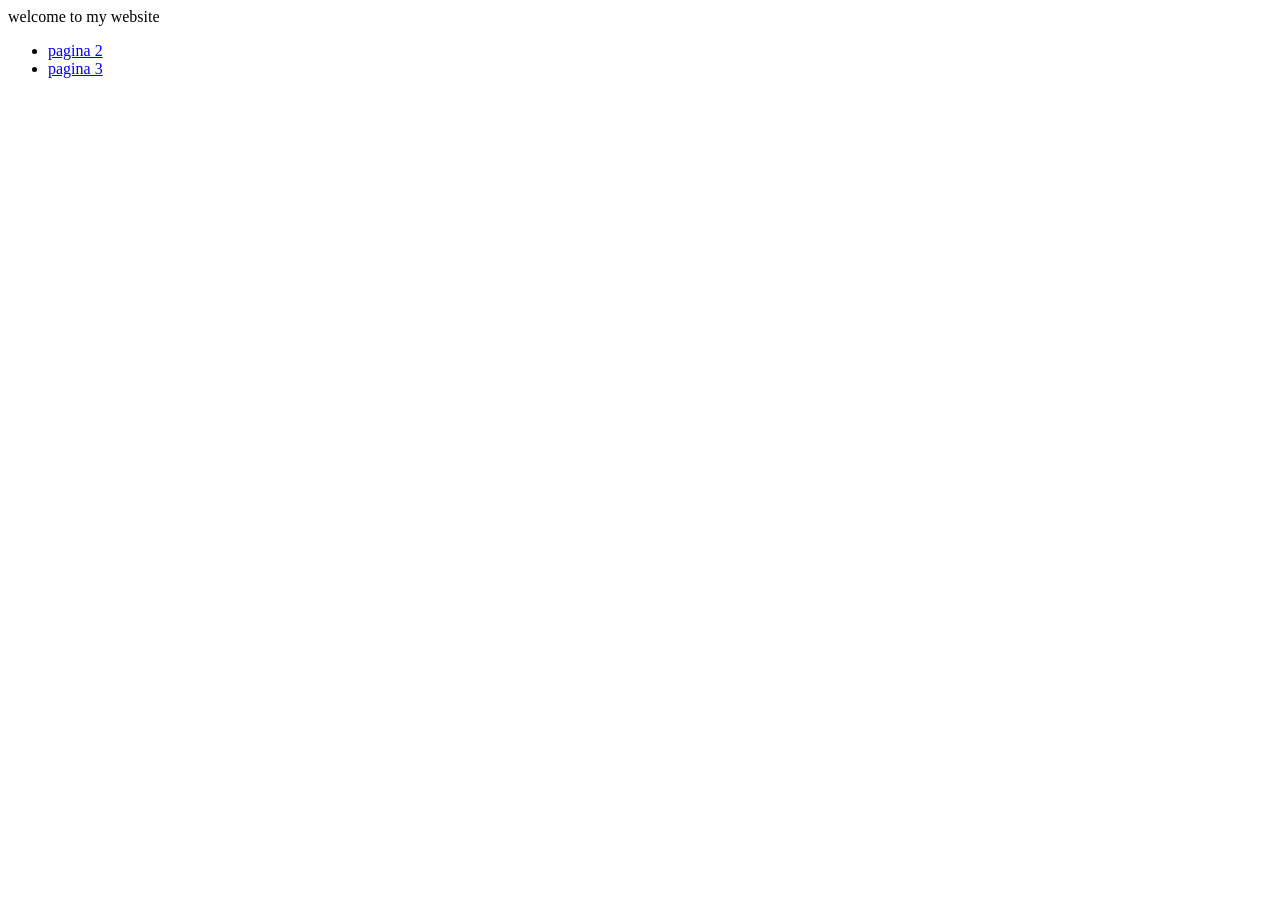
==== index.html @ d645c3d9 "commit changes" ====
<!DOCTYPE html> <!--homepage-->
<html> <!--html element-->
    <head>
    <title>website livm</title>
    <meta charset="utf-8"
    </head>
    <body>
        welcome to my website

        <ul>
            <li><a href="pagina2.html"> pagina 2</a></li>
            <li><a href="pagina3.html"> pagina 3</a></li>

        </ul>
    </body>
</html>
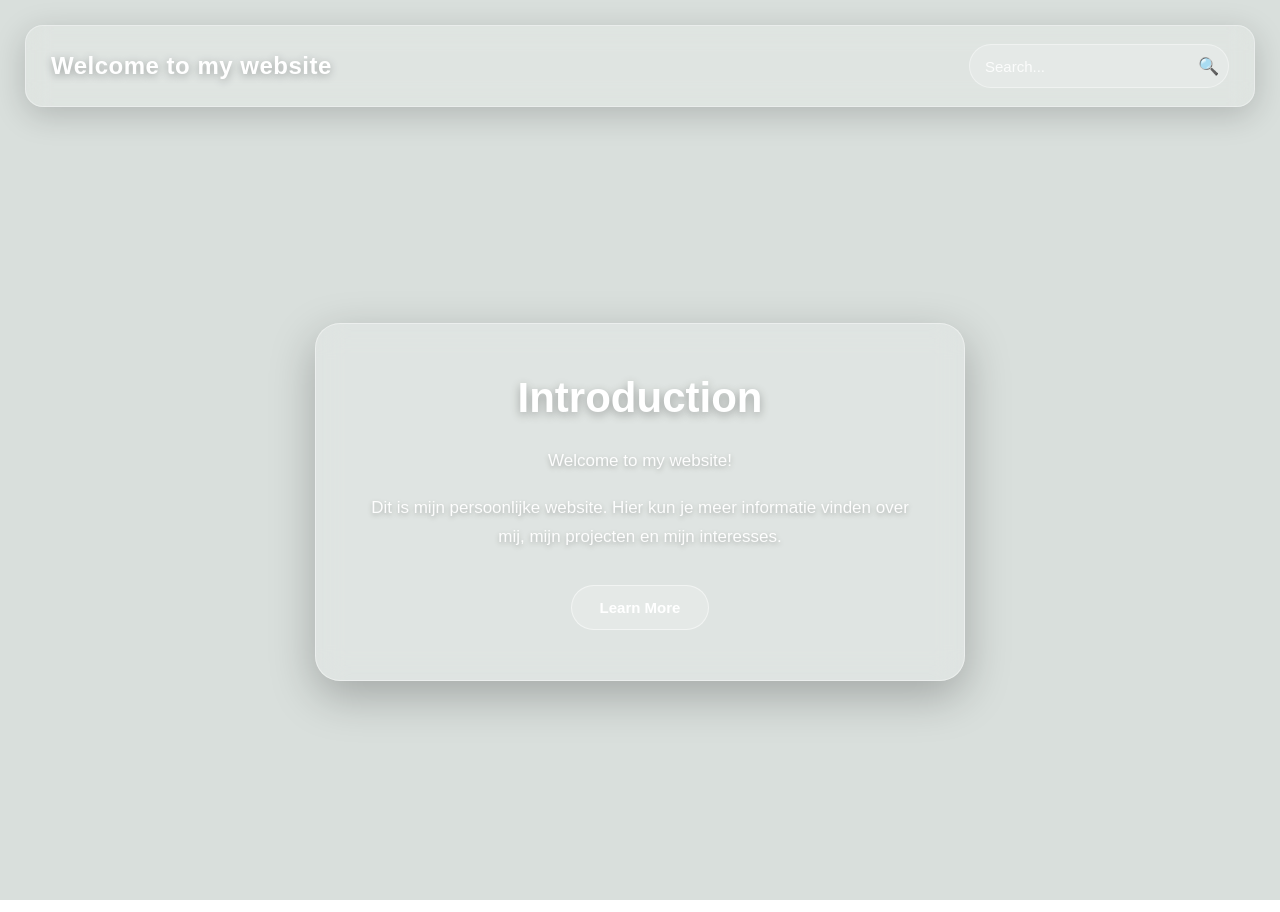
==== commit 55d8d0ed: "commit changes" ====
--- a/index.html
+++ b/index.html
@@ -1,17 +1,84 @@
+<!DOCTYPE html>
+<html lang="nl">
+<head>
+   <meta charset="UTF-8">
+   <meta name="viewport" content="width=device-width, initial-scale=1.0">
 
-<!DOCTYPE html> <!--homepage-->
-<html> <!--html element-->
-    <head>
-    <title>website livm</title>
-    <meta charset="utf-8"
-    </head>
-    <body>
-        welcome to my website
 
-        <ul>
-            <li><a href="pagina2.html"> pagina 2</a></li>
-            <li><a href="pagina3.html"> pagina 3</a></li>
+   <title>My Website</title>
 
-        </ul>
-    </body>
-</html>+
+   <link rel="stylesheet" href="style.css">
+</head>
+
+
+<body>
+
+
+   <!-- Achtergrond -->
+   <div class="background"></div>
+
+
+   <!-- Navigatiebalk -->
+   <header class="navbar">
+
+
+       <div class="logo">
+           Welcome to my website
+       </div>
+
+
+       <div class="search-container">
+           <input
+               type="search"
+               placeholder="Search..."
+               aria-label="Search"
+           >
+
+
+           <button type="button" aria-label="Search">
+               🔍
+           </button>
+       </div>
+
+
+   </header>
+
+
+
+
+   <!-- Hoofdcontent -->
+   <main>
+
+
+       <section class="intro-card">
+
+
+           <h1>Introduction</h1>
+
+
+           <p>
+               Welcome to my website!
+           </p>
+
+
+           <p>
+               Dit is mijn persoonlijke website. Hier kun je meer
+               informatie vinden over mij, mijn projecten en mijn
+               interesses.
+           </p>
+
+
+           <button class="learn-more">
+               Learn More
+           </button>
+
+
+       </section>
+
+
+   </main>
+
+
+</body>
+</html>
--- a/style.css
+++ b/style.css
@@ -0,0 +1,442 @@
+/* ================================
+  Algemene instellingen
+================================ */
+
+
+* {
+   margin: 0;
+   padding: 0;
+   box-sizing: border-box;
+}
+
+
+html,
+body {
+   width: 100%;
+   min-height: 100%;
+}
+
+
+body {
+   font-family: Arial, Helvetica, sans-serif;
+   color: white;
+   overflow-x: hidden;
+}
+
+
+
+
+/* ================================
+  Achtergrond
+================================ */
+
+
+.background {
+   position: fixed;
+   inset: 0;
+
+
+   background-image: url("background.jpeg");
+   background-size: cover;
+   background-position: center;
+   background-repeat: no-repeat;
+
+
+   z-index: -2;
+}
+
+
+/* Donkere transparante laag voor betere leesbaarheid */
+.background::after {
+   content: "";
+   position: absolute;
+   inset: 0;
+
+
+   background: rgba(0, 40, 20, 0.15);
+
+
+   z-index: -1;
+}
+
+
+
+
+/* ================================
+  Navigatiebalk
+================================ */
+
+
+.navbar {
+   position: relative;
+
+
+   width: calc(100% - 50px);
+   margin: 25px auto;
+
+
+   padding: 18px 25px;
+
+
+   display: flex;
+   align-items: center;
+   justify-content: space-between;
+
+
+   border: 1px solid rgba(255, 255, 255, 0.35);
+   border-radius: 18px;
+
+
+   background: rgba(255, 255, 255, 0.16);
+
+
+   backdrop-filter: blur(12px);
+   -webkit-backdrop-filter: blur(12px);
+
+
+   box-shadow:
+       0 8px 32px rgba(0, 0, 0, 0.18);
+
+
+   z-index: 10;
+}
+
+
+
+
+/* ================================
+  Logo / titel
+================================ */
+
+
+.logo {
+   font-size: 24px;
+   font-weight: 600;
+
+
+   letter-spacing: 0.5px;
+
+
+   text-shadow:
+       0 2px 8px rgba(0, 0, 0, 0.3);
+}
+
+
+
+
+/* ================================
+  Zoekbalk
+================================ */
+
+
+.search-container {
+   display: flex;
+   align-items: center;
+
+
+   width: 260px;
+
+
+   border: 1px solid rgba(255, 255, 255, 0.4);
+   border-radius: 50px;
+
+
+   background: rgba(255, 255, 255, 0.18);
+
+
+   overflow: hidden;
+
+
+   transition: 0.3s ease;
+}
+
+
+.search-container:focus-within {
+   background: rgba(255, 255, 255, 0.28);
+
+
+   box-shadow:
+       0 0 0 3px rgba(255, 255, 255, 0.15);
+}
+
+
+.search-container input {
+   width: 100%;
+
+
+   padding: 12px 15px;
+
+
+   border: none;
+   outline: none;
+
+
+   background: transparent;
+
+
+   color: white;
+
+
+   font-size: 15px;
+}
+
+
+.search-container input::placeholder {
+   color: rgba(255, 255, 255, 0.85);
+}
+
+
+.search-container button {
+   width: 48px;
+   height: 42px;
+
+
+   border: none;
+
+
+   background: transparent;
+
+
+   color: white;
+
+
+   font-size: 17px;
+
+
+   cursor: pointer;
+
+
+   transition: 0.2s ease;
+}
+
+
+.search-container button:hover {
+   transform: scale(1.1);
+}
+
+
+
+
+/* ================================
+  Hoofdcontent
+================================ */
+
+
+main {
+   min-height: calc(100vh - 120px);
+
+
+   display: flex;
+   align-items: center;
+   justify-content: center;
+
+
+   padding: 40px 20px 80px;
+}
+
+
+
+
+/* ================================
+  Introductie kaart
+================================ */
+
+
+.intro-card {
+   width: min(650px, 90%);
+
+
+   padding: 50px;
+
+
+   text-align: center;
+
+
+   border: 1px solid rgba(255, 255, 255, 0.4);
+   border-radius: 25px;
+
+
+   background: rgba(255, 255, 255, 0.17);
+
+
+   backdrop-filter: blur(15px);
+   -webkit-backdrop-filter: blur(15px);
+
+
+   box-shadow:
+       0 15px 45px rgba(0, 0, 0, 0.25);
+
+
+   animation: fadeIn 1s ease;
+}
+
+
+
+
+/* Titel */
+
+
+.intro-card h1 {
+   margin-bottom: 25px;
+
+
+   font-size: 42px;
+   font-weight: 600;
+
+
+   text-shadow:
+       0 3px 10px rgba(0, 0, 0, 0.3);
+}
+
+
+
+
+/* Tekst */
+
+
+.intro-card p {
+   margin-bottom: 18px;
+
+
+   font-size: 17px;
+   line-height: 1.7;
+
+
+   color: rgba(255, 255, 255, 0.95);
+
+
+   text-shadow:
+       0 2px 5px rgba(0, 0, 0, 0.25);
+}
+
+
+
+
+/* ================================
+  Learn More knop
+================================ */
+
+
+.learn-more {
+   margin-top: 15px;
+
+
+   padding: 13px 28px;
+
+
+   border: 1px solid rgba(255, 255, 255, 0.5);
+   border-radius: 50px;
+
+
+   background: rgba(255, 255, 255, 0.2);
+
+
+   color: white;
+
+
+   font-size: 15px;
+   font-weight: 600;
+
+
+   cursor: pointer;
+
+
+   transition:
+       background 0.3s ease,
+       transform 0.3s ease,
+       box-shadow 0.3s ease;
+}
+
+
+.learn-more:hover {
+   background: rgba(255, 255, 255, 0.35);
+
+
+   transform: translateY(-3px);
+
+
+   box-shadow:
+       0 8px 20px rgba(0, 0, 0, 0.2);
+}
+
+
+
+
+/* ================================
+  Animatie
+================================ */
+
+
+@keyframes fadeIn {
+   from {
+       opacity: 0;
+       transform: translateY(25px);
+   }
+
+
+   to {
+       opacity: 1;
+       transform: translateY(0);
+   }
+}
+
+
+
+
+/* ================================
+  Mobiele apparaten
+================================ */
+
+
+@media (max-width: 700px) {
+
+
+   .navbar {
+       width: calc(100% - 25px);
+
+
+       margin: 12px auto;
+
+
+       padding: 15px;
+
+
+       flex-direction: column;
+
+
+       gap: 15px;
+   }
+
+
+   .logo {
+       font-size: 20px;
+
+
+       text-align: center;
+   }
+
+
+   .search-container {
+       width: 100%;
+   }
+
+
+   main {
+       padding-top: 30px;
+   }
+
+
+   .intro-card {
+       padding: 35px 25px;
+   }
+
+
+   .intro-card h1 {
+       font-size: 32px;
+   }
+
+
+   .intro-card p {
+       font-size: 15px;
+   }
+}
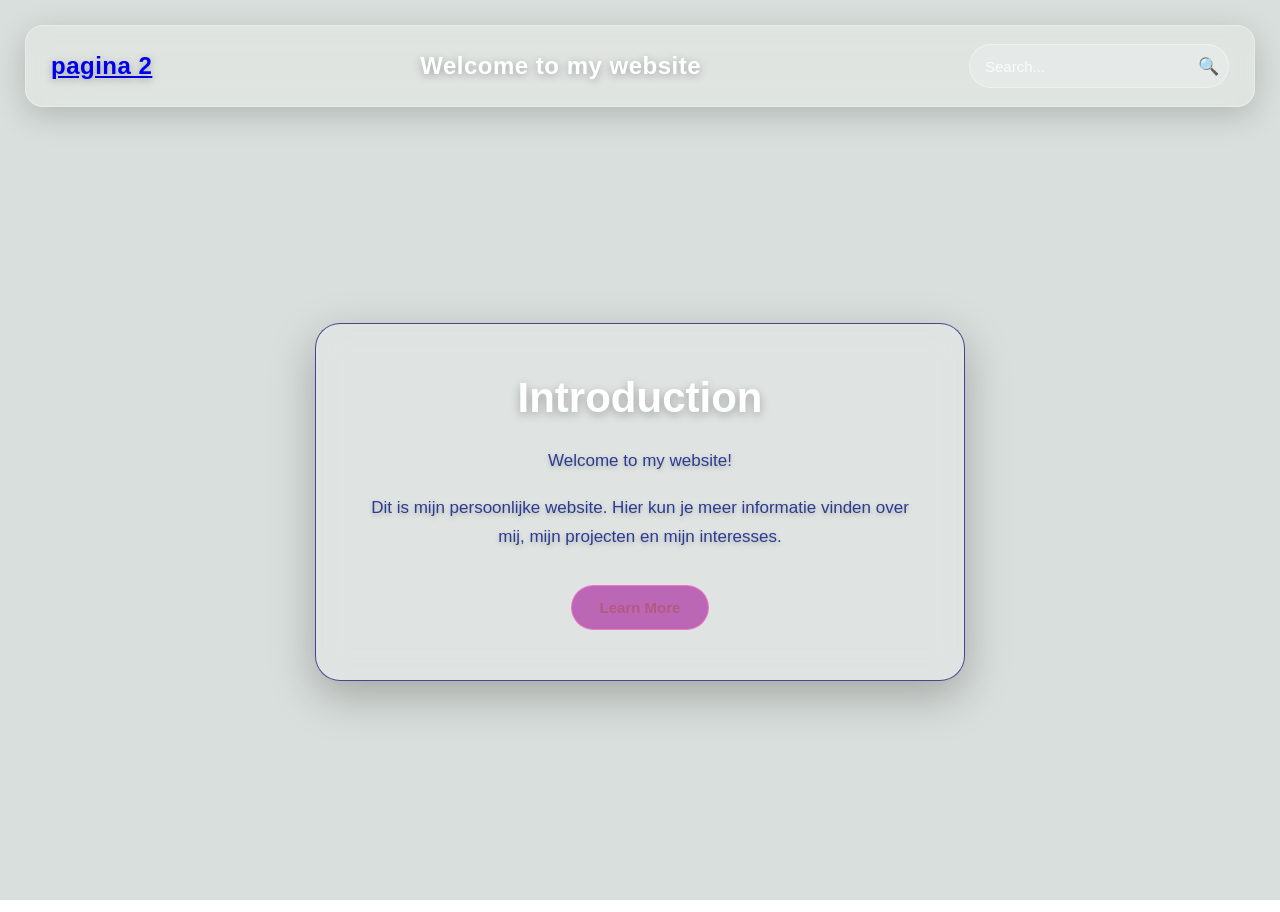
==== commit 19c6cfd1: "commit changes" ====
--- a/index.html
+++ b/index.html
@@ -21,6 +21,9 @@
 
    <!-- Navigatiebalk -->
    <header class="navbar">
+      <a href="pagina2.html" class="logo">
+        pagina 2
+      </a>
 
 
        <div class="logo">
--- a/style.css
+++ b/style.css
@@ -152,7 +152,7 @@
 
 
 .search-container:focus-within {
-   background: rgba(255, 255, 255, 0.28);
+   background: rgba(45, 12, 98, 0.861);
 
 
    box-shadow:
@@ -252,7 +252,7 @@
    text-align: center;
 
 
-   border: 1px solid rgba(255, 255, 255, 0.4);
+   border: 1px solid rgba(47, 33, 127, 0.826);
    border-radius: 25px;
 
 
@@ -302,7 +302,7 @@
    line-height: 1.7;
 
 
-   color: rgba(255, 255, 255, 0.95);
+   color: rgba(35, 49, 143, 0.95);
 
 
    text-shadow:
@@ -324,14 +324,14 @@
    padding: 13px 28px;
 
 
-   border: 1px solid rgba(255, 255, 255, 0.5);
+   border: 1px solid rgba(237, 122, 202, 0.895);
    border-radius: 50px;
 
 
-   background: rgba(255, 255, 255, 0.2);
-
-
-   color: white;
+   background: rgba(184, 85, 176, 0.878);
+
+
+   color: rgb(178, 90, 128);
 
 
    font-size: 15px;
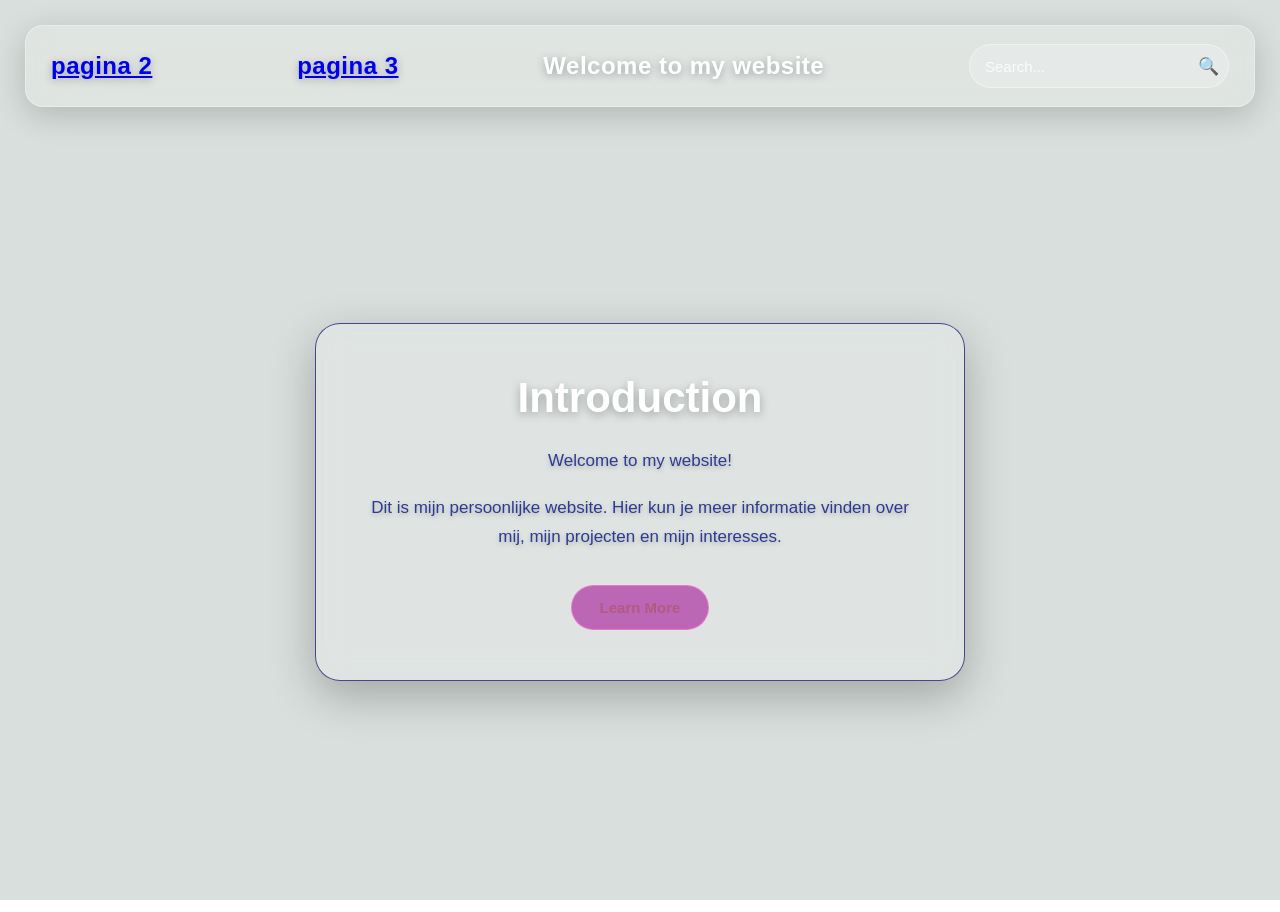
==== commit 4412d89d: "commit changes" ====
--- a/index.html
+++ b/index.html
@@ -24,6 +24,9 @@
       <a href="pagina2.html" class="logo">
         pagina 2
       </a>
+     <a href="pagina3.html" class="logo">
+        pagina 3
+     </a>
 
 
        <div class="logo">
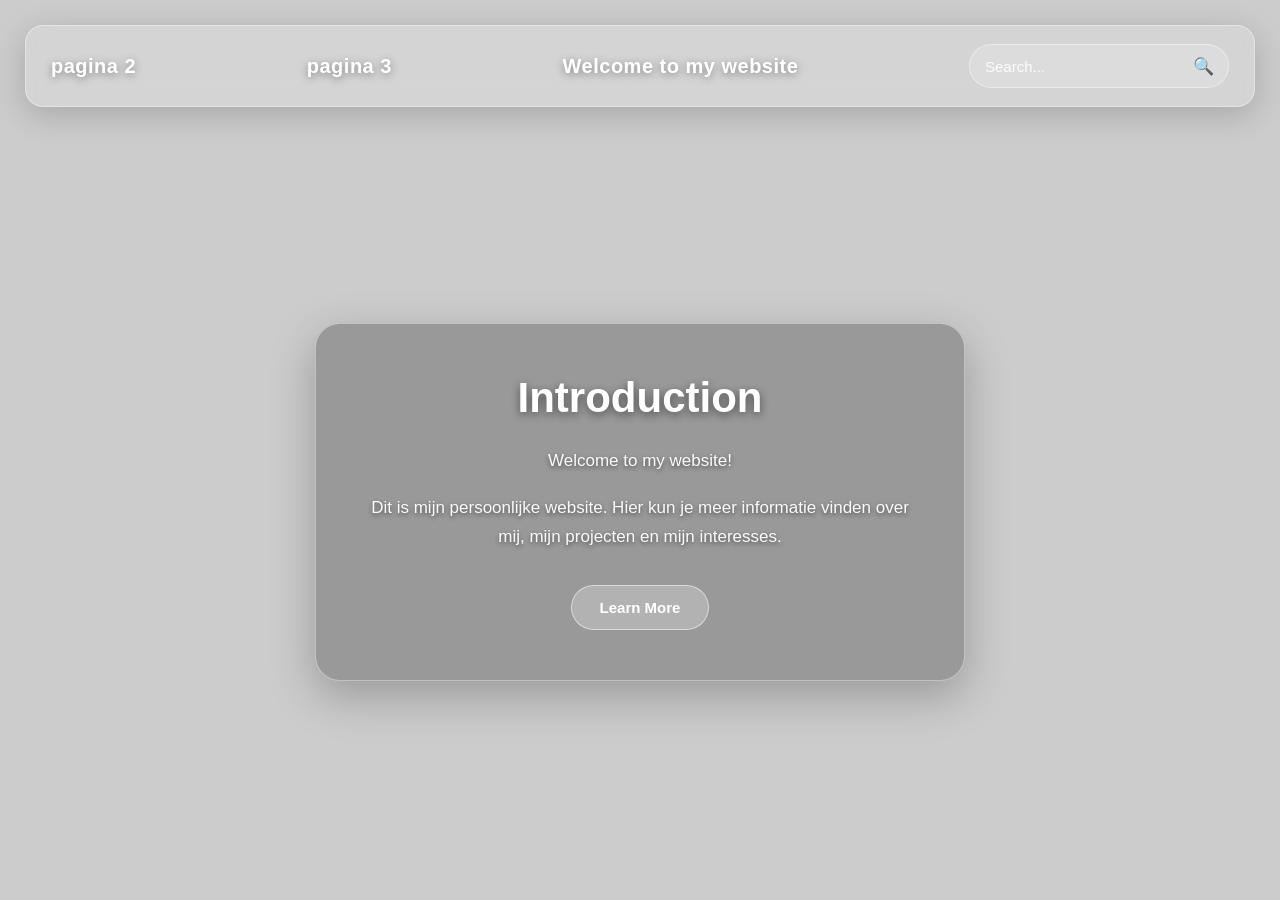
==== commit ea993e3e: "commit changes" ====
--- a/index.html
+++ b/index.html
@@ -1,90 +1,72 @@
 <!DOCTYPE html>
 <html lang="nl">
 <head>
-   <meta charset="UTF-8">
-   <meta name="viewport" content="width=device-width, initial-scale=1.0">
+    <meta charset="UTF-8">
+    <meta name="viewport" content="width=device-width, initial-scale=1.0">
 
+    <title>My Website</title>
 
-   <title>My Website</title>
-
-
-   <link rel="stylesheet" href="style.css">
+    <link rel="stylesheet" href="style.css">
 </head>
-
 
 <body>
 
+    <!-- Achtergrond -->
+    <div class="background"></div>
 
-   <!-- Achtergrond -->
-   <div class="background"></div>
+    <!-- Navigatiebalk -->
+    <header class="navbar">
 
+        <a href="pagina2.html" class="logo">
+            pagina 2
+        </a>
 
-   <!-- Navigatiebalk -->
-   <header class="navbar">
-      <a href="pagina2.html" class="logo">
-        pagina 2
-      </a>
-     <a href="pagina3.html" class="logo">
-        pagina 3
-     </a>
+        <a href="pagina3.html" class="logo">
+            pagina 3
+        </a>
 
+        <div class="logo">
+            Welcome to my website
+        </div>
 
-       <div class="logo">
-           Welcome to my website
-       </div>
+        <div class="search-container">
+            <input
+                type="search"
+                placeholder="Search..."
+                aria-label="Search"
+            >
 
+            <button type="button" aria-label="Search">
+                🔍
+            </button>
+        </div>
 
-       <div class="search-container">
-           <input
-               type="search"
-               placeholder="Search..."
-               aria-label="Search"
-           >
+    </header>
 
+    <!-- Hoofdcontent -->
+    <main>
 
-           <button type="button" aria-label="Search">
-               🔍
-           </button>
-       </div>
+        <section class="intro-card">
 
+            <h1>Introduction</h1>
 
-   </header>
+            <p>
+                Welcome to my website!
+            </p>
 
+            <p>
+                Dit is mijn persoonlijke website. Hier kun je meer
+                informatie vinden over mij, mijn projecten en mijn
+                interesses.
+            </p>
 
+            <button class="learn-more">
+                Learn More
+            </button>
 
+        </section>
 
-   <!-- Hoofdcontent -->
-   <main>
-
-
-       <section class="intro-card">
-
-
-           <h1>Introduction</h1>
-
-
-           <p>
-               Welcome to my website!
-           </p>
-
-
-           <p>
-               Dit is mijn persoonlijke website. Hier kun je meer
-               informatie vinden over mij, mijn projecten en mijn
-               interesses.
-           </p>
-
-
-           <button class="learn-more">
-               Learn More
-           </button>
-
-
-       </section>
-
-
-   </main>
-
+    </main>
 
 </body>
 </html>
--- a/style.css
+++ b/style.css
@@ -1,442 +1,358 @@
 /* ================================
-  Algemene instellingen
-================================ */
-
+   Algemene instellingen
+================================ */
 
 * {
-   margin: 0;
-   padding: 0;
-   box-sizing: border-box;
-}
-
+    margin: 0;
+    padding: 0;
+    box-sizing: border-box;
+}
 
 html,
 body {
-   width: 100%;
-   min-height: 100%;
-}
-
+    width: 100%;
+    min-height: 100%;
+}
 
 body {
-   font-family: Arial, Helvetica, sans-serif;
-   color: white;
-   overflow-x: hidden;
-}
-
-
-
-
-/* ================================
-  Achtergrond
-================================ */
-
+    font-family: Arial, Helvetica, sans-serif;
+    color: white;
+    overflow-x: hidden;
+}
+
+
+/* ================================
+   Achtergrond
+================================ */
 
 .background {
-   position: fixed;
-   inset: 0;
-
-
-   background-image: url("background.jpeg");
-   background-size: cover;
-   background-position: center;
-   background-repeat: no-repeat;
-
-
-   z-index: -2;
-}
-
-
-/* Donkere transparante laag voor betere leesbaarheid */
+    position: fixed;
+    inset: 0;
+
+    width: 100%;
+    height: 100vh;
+
+    background-image: url("background.jpeg");
+    background-size: cover;
+    background-position: center center;
+    background-repeat: no-repeat;
+
+    z-index: -2;
+}
+
+/* Donkere laag zodat tekst beter zichtbaar is */
 .background::after {
-   content: "";
-   position: absolute;
-   inset: 0;
-
-
-   background: rgba(0, 40, 20, 0.15);
-
-
-   z-index: -1;
-}
-
-
-
-
-/* ================================
-  Navigatiebalk
-================================ */
-
+    content: "";
+    position: absolute;
+    inset: 0;
+
+    background: rgba(0, 0, 0, 0.20);
+
+    z-index: -1;
+}
+
+
+/* ================================
+   Navigatiebalk
+================================ */
 
 .navbar {
-   position: relative;
-
-
-   width: calc(100% - 50px);
-   margin: 25px auto;
-
-
-   padding: 18px 25px;
-
-
-   display: flex;
-   align-items: center;
-   justify-content: space-between;
-
-
-   border: 1px solid rgba(255, 255, 255, 0.35);
-   border-radius: 18px;
-
-
-   background: rgba(255, 255, 255, 0.16);
-
-
-   backdrop-filter: blur(12px);
-   -webkit-backdrop-filter: blur(12px);
-
-
-   box-shadow:
-       0 8px 32px rgba(0, 0, 0, 0.18);
-
-
-   z-index: 10;
-}
-
-
-
-
-/* ================================
-  Logo / titel
-================================ */
-
+    position: relative;
+    z-index: 10;
+
+    width: calc(100% - 50px);
+    margin: 25px auto;
+
+    padding: 18px 25px;
+
+    display: flex;
+    align-items: center;
+    justify-content: space-between;
+    gap: 20px;
+
+    border: 1px solid rgba(255, 255, 255, 0.35);
+    border-radius: 18px;
+
+    background: rgba(255, 255, 255, 0.16);
+
+    backdrop-filter: blur(12px);
+    -webkit-backdrop-filter: blur(12px);
+
+    box-shadow:
+        0 8px 32px rgba(0, 0, 0, 0.18);
+}
+
+
+/* ================================
+   Logo / links / titel
+================================ */
 
 .logo {
-   font-size: 24px;
-   font-weight: 600;
-
-
-   letter-spacing: 0.5px;
-
-
-   text-shadow:
-       0 2px 8px rgba(0, 0, 0, 0.3);
-}
-
-
-
-
-/* ================================
-  Zoekbalk
-================================ */
-
+    color: white;
+    text-decoration: none;
+
+    font-size: 20px;
+    font-weight: 600;
+
+    letter-spacing: 0.5px;
+
+    text-shadow:
+        0 2px 8px rgba(0, 0, 0, 0.4);
+
+    white-space: nowrap;
+}
+
+.logo:hover {
+    color: #ffe2b5;
+}
+
+
+/* ================================
+   Zoekbalk
+================================ */
 
 .search-container {
-   display: flex;
-   align-items: center;
-
-
-   width: 260px;
-
-
-   border: 1px solid rgba(255, 255, 255, 0.4);
-   border-radius: 50px;
-
-
-   background: rgba(255, 255, 255, 0.18);
-
-
-   overflow: hidden;
-
-
-   transition: 0.3s ease;
-}
-
+    display: flex;
+    align-items: center;
+
+    width: 260px;
+    flex-shrink: 0;
+
+    border: 1px solid rgba(255, 255, 255, 0.4);
+    border-radius: 50px;
+
+    background: rgba(255, 255, 255, 0.18);
+
+    overflow: hidden;
+
+    transition: 0.3s ease;
+}
 
 .search-container:focus-within {
-   background: rgba(45, 12, 98, 0.861);
-
-
-   box-shadow:
-       0 0 0 3px rgba(255, 255, 255, 0.15);
-}
-
+    background: rgba(0, 0, 0, 0.35);
+
+    box-shadow:
+        0 0 0 3px rgba(255, 255, 255, 0.15);
+}
 
 .search-container input {
-   width: 100%;
-
-
-   padding: 12px 15px;
-
-
-   border: none;
-   outline: none;
-
-
-   background: transparent;
-
-
-   color: white;
-
-
-   font-size: 15px;
-}
-
+    width: 100%;
+
+    padding: 12px 15px;
+
+    border: none;
+    outline: none;
+
+    background: transparent;
+
+    color: white;
+
+    font-size: 15px;
+}
 
 .search-container input::placeholder {
-   color: rgba(255, 255, 255, 0.85);
-}
-
+    color: rgba(255, 255, 255, 0.9);
+}
 
 .search-container button {
-   width: 48px;
-   height: 42px;
-
-
-   border: none;
-
-
-   background: transparent;
-
-
-   color: white;
-
-
-   font-size: 17px;
-
-
-   cursor: pointer;
-
-
-   transition: 0.2s ease;
-}
-
+    width: 48px;
+    height: 42px;
+
+    flex-shrink: 0;
+
+    border: none;
+
+    background: transparent;
+
+    color: white;
+
+    font-size: 17px;
+
+    cursor: pointer;
+
+    transition: 0.2s ease;
+}
 
 .search-container button:hover {
-   transform: scale(1.1);
-}
-
-
-
-
-/* ================================
-  Hoofdcontent
-================================ */
-
+    transform: scale(1.1);
+}
+
+
+/* ================================
+   Hoofdcontent
+================================ */
 
 main {
-   min-height: calc(100vh - 120px);
-
-
-   display: flex;
-   align-items: center;
-   justify-content: center;
-
-
-   padding: 40px 20px 80px;
-}
-
-
-
-
-/* ================================
-  Introductie kaart
-================================ */
-
+    position: relative;
+    z-index: 1;
+
+    min-height: calc(100vh - 120px);
+
+    display: flex;
+    align-items: center;
+    justify-content: center;
+
+    padding: 40px 20px 80px;
+}
+
+
+/* ================================
+   Introductie kaart
+================================ */
 
 .intro-card {
-   width: min(650px, 90%);
-
-
-   padding: 50px;
-
-
-   text-align: center;
-
-
-   border: 1px solid rgba(47, 33, 127, 0.826);
-   border-radius: 25px;
-
-
-   background: rgba(255, 255, 255, 0.17);
-
-
-   backdrop-filter: blur(15px);
-   -webkit-backdrop-filter: blur(15px);
-
-
-   box-shadow:
-       0 15px 45px rgba(0, 0, 0, 0.25);
-
-
-   animation: fadeIn 1s ease;
-}
-
-
-
-
-/* Titel */
-
+    width: min(650px, 90%);
+
+    padding: 50px;
+
+    text-align: center;
+
+    border: 1px solid rgba(255, 255, 255, 0.4);
+    border-radius: 25px;
+
+    background: rgba(0, 0, 0, 0.25);
+
+    backdrop-filter: blur(15px);
+    -webkit-backdrop-filter: blur(15px);
+
+    box-shadow:
+        0 15px 45px rgba(0, 0, 0, 0.25);
+
+    animation: fadeIn 1s ease;
+}
+
+
+/* ================================
+   Titel
+================================ */
 
 .intro-card h1 {
-   margin-bottom: 25px;
-
-
-   font-size: 42px;
-   font-weight: 600;
-
-
-   text-shadow:
-       0 3px 10px rgba(0, 0, 0, 0.3);
-}
-
-
-
-
-/* Tekst */
-
+    margin-bottom: 25px;
+
+    font-size: 42px;
+    font-weight: 600;
+
+    color: white;
+
+    text-shadow:
+        0 3px 10px rgba(0, 0, 0, 0.5);
+}
+
+
+/* ================================
+   Tekst
+================================ */
 
 .intro-card p {
-   margin-bottom: 18px;
-
-
-   font-size: 17px;
-   line-height: 1.7;
-
-
-   color: rgba(35, 49, 143, 0.95);
-
-
-   text-shadow:
-       0 2px 5px rgba(0, 0, 0, 0.25);
-}
-
-
-
-
-/* ================================
-  Learn More knop
-================================ */
-
+    margin-bottom: 18px;
+
+    font-size: 17px;
+    line-height: 1.7;
+
+    color: rgba(255, 255, 255, 0.95);
+
+    text-shadow:
+        0 2px 5px rgba(0, 0, 0, 0.5);
+}
+
+
+/* ================================
+   Learn More knop
+================================ */
 
 .learn-more {
-   margin-top: 15px;
-
-
-   padding: 13px 28px;
-
-
-   border: 1px solid rgba(237, 122, 202, 0.895);
-   border-radius: 50px;
-
-
-   background: rgba(184, 85, 176, 0.878);
-
-
-   color: rgb(178, 90, 128);
-
-
-   font-size: 15px;
-   font-weight: 600;
-
-
-   cursor: pointer;
-
-
-   transition:
-       background 0.3s ease,
-       transform 0.3s ease,
-       box-shadow 0.3s ease;
-}
-
+    margin-top: 15px;
+
+    padding: 13px 28px;
+
+    border: 1px solid rgba(255, 255, 255, 0.5);
+    border-radius: 50px;
+
+    background: rgba(255, 255, 255, 0.25);
+
+    color: white;
+
+    font-size: 15px;
+    font-weight: 600;
+
+    cursor: pointer;
+
+    transition:
+        background 0.3s ease,
+        transform 0.3s ease,
+        box-shadow 0.3s ease;
+}
 
 .learn-more:hover {
-   background: rgba(255, 255, 255, 0.35);
-
-
-   transform: translateY(-3px);
-
-
-   box-shadow:
-       0 8px 20px rgba(0, 0, 0, 0.2);
-}
-
-
-
-
-/* ================================
-  Animatie
-================================ */
-
+    background: rgba(255, 255, 255, 0.4);
+
+    transform: translateY(-3px);
+
+    box-shadow:
+        0 8px 20px rgba(0, 0, 0, 0.2);
+}
+
+
+/* ================================
+   Animatie
+================================ */
 
 @keyframes fadeIn {
-   from {
-       opacity: 0;
-       transform: translateY(25px);
-   }
-
-
-   to {
-       opacity: 1;
-       transform: translateY(0);
-   }
-}
-
-
-
-
-/* ================================
-  Mobiele apparaten
-================================ */
-
+    from {
+        opacity: 0;
+        transform: translateY(25px);
+    }
+
+    to {
+        opacity: 1;
+        transform: translateY(0);
+    }
+}
+
+
+/* ================================
+   Mobiele apparaten
+================================ */
 
 @media (max-width: 700px) {
 
-
-   .navbar {
-       width: calc(100% - 25px);
-
-
-       margin: 12px auto;
-
-
-       padding: 15px;
-
-
-       flex-direction: column;
-
-
-       gap: 15px;
-   }
-
-
-   .logo {
-       font-size: 20px;
-
-
-       text-align: center;
-   }
-
-
-   .search-container {
-       width: 100%;
-   }
-
-
-   main {
-       padding-top: 30px;
-   }
-
-
-   .intro-card {
-       padding: 35px 25px;
-   }
-
-
-   .intro-card h1 {
-       font-size: 32px;
-   }
-
-
-   .intro-card p {
-       font-size: 15px;
-   }
-}
+    .navbar {
+        width: calc(100% - 25px);
+
+        margin: 12px auto;
+
+        padding: 15px;
+
+        flex-direction: column;
+
+        gap: 15px;
+    }
+
+    .logo {
+        font-size: 20px;
+
+        text-align: center;
+    }
+
+    .search-container {
+        width: 100%;
+    }
+
+    main {
+        padding-top: 30px;
+    }
+
+    .intro-card {
+        width: 95%;
+
+        padding: 35px 25px;
+    }
+
+    .intro-card h1 {
+        font-size: 32px;
+    }
+
+    .intro-card p {
+        font-size: 15px;
+    }
+}
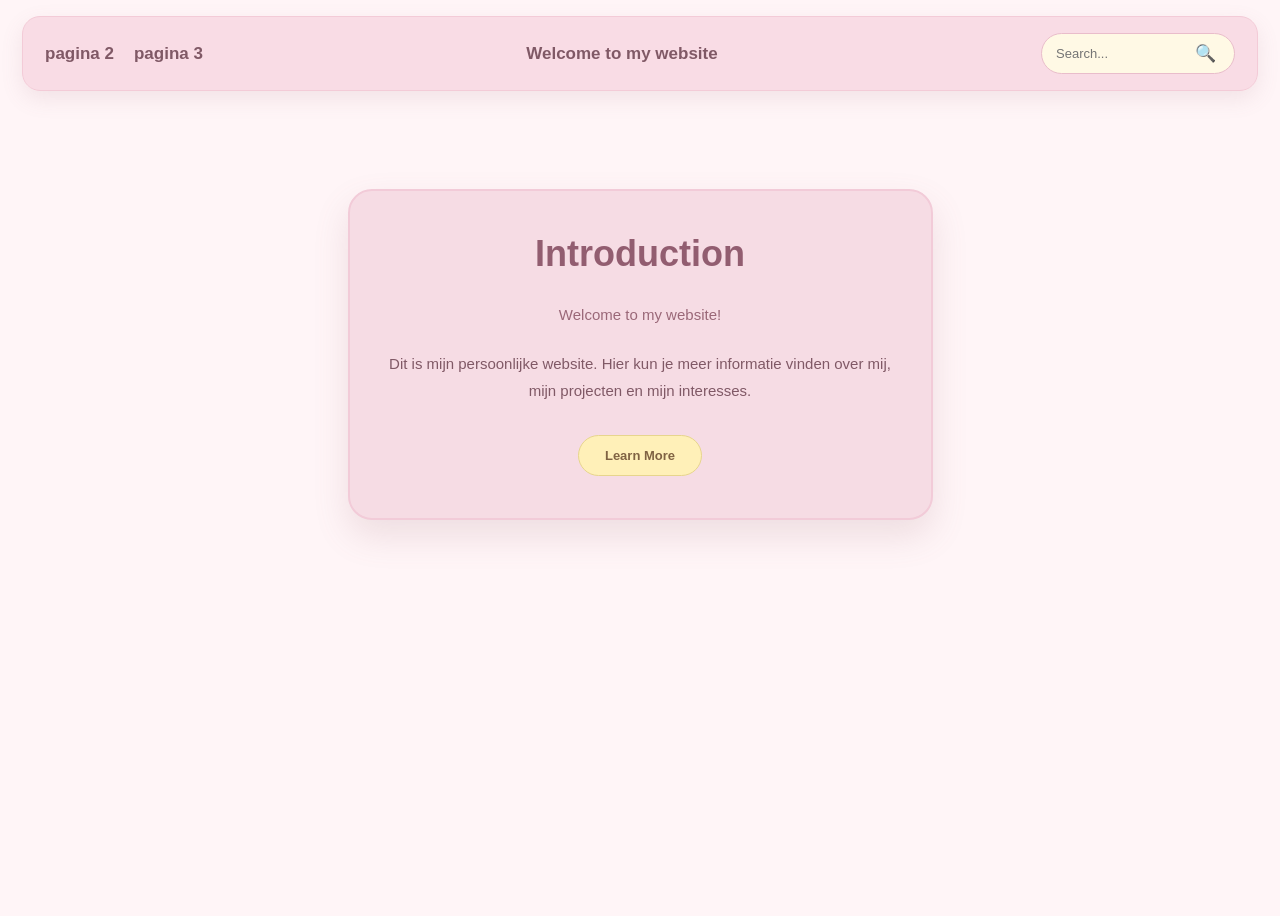
==== commit d6ad1716: "commit changes" ====
--- a/index.html
+++ b/index.html
@@ -4,69 +4,202 @@
     <meta charset="UTF-8">
     <meta name="viewport" content="width=device-width, initial-scale=1.0">
 
-    <title>My Website</title>
-
-    <link rel="stylesheet" href="style.css">
+    <title>Welcome to my website</title>
+
+    <style>
+        * {
+            box-sizing: border-box;
+        }
+
+        body {
+            margin: 0;
+            min-height: 100vh;
+            font-family: Arial, sans-serif;
+            background: #fff5f7;
+            color: #805966;
+        }
+
+        /* Navigatiebalk */
+        nav {
+            display: flex;
+            align-items: center;
+            justify-content: space-between;
+            gap: 20px;
+            flex-wrap: wrap;
+            margin: 16px 22px;
+            padding: 16px 22px;
+            background: rgba(249, 220, 228, 0.95);
+            border: 1px solid #f3cbd7;
+            border-radius: 18px;
+            box-shadow: 0 8px 22px rgba(150, 100, 115, 0.12);
+        }
+
+        nav a {
+            color: #805966;
+            text-decoration: none;
+            font-size: 17px;
+            font-weight: bold;
+            transition: color 0.2s;
+        }
+
+        nav a:hover {
+            color: #c27691;
+        }
+
+        .nav-title {
+            text-align: center;
+            flex: 1;
+        }
+
+        /* Zoekbalk */
+        .search {
+            display: flex;
+            align-items: center;
+            border: 1px solid #e9bdcb;
+            border-radius: 30px;
+            padding: 8px 12px;
+            background: #fff9e5;
+        }
+
+        .search input {
+            width: 135px;
+            border: none;
+            outline: none;
+            background: transparent;
+            color: #805966;
+            font-size: 13px;
+        }
+
+        .search button {
+            border: none;
+            background: transparent;
+            cursor: pointer;
+            font-size: 17px;
+        }
+
+        /* Introductieblok */
+        .intro {
+            width: min(585px, calc(100% - 36px));
+            margin: 98px auto 50px;
+            padding: 42px 38px;
+            text-align: center;
+            background: #f6dce4;
+            border: 2px solid #f2cbd8;
+            border-radius: 24px;
+            box-shadow: 0 16px 35px rgba(150, 100, 115, 0.16);
+        }
+
+        .intro h1 {
+            margin: 0 0 26px;
+            color: #925d70;
+            font-size: 36px;
+        }
+
+        .intro .welcome {
+            margin-bottom: 22px;
+            color: #9a6878;
+        }
+
+        .intro p {
+            line-height: 1.8;
+            font-size: 15px;
+        }
+
+        /* Knop */
+        .button {
+            display: inline-block;
+            margin-top: 16px;
+            padding: 12px 26px;
+            border: 1px solid #e7d58d;
+            border-radius: 30px;
+            background: #fff0b8;
+            color: #806343;
+            text-decoration: none;
+            font-size: 13px;
+            font-weight: bold;
+            transition: background 0.2s, transform 0.2s;
+        }
+
+        .button:hover {
+            background: #f7e49b;
+            transform: translateY(-2px);
+        }
+
+        /* Mobiele weergave */
+        @media (max-width: 650px) {
+            nav {
+                justify-content: center;
+                margin: 12px;
+                padding: 18px;
+            }
+
+            nav a,
+            .nav-title {
+                flex: auto;
+                text-align: center;
+            }
+
+            .search {
+                width: 100%;
+                justify-content: space-between;
+            }
+
+            .search input {
+                width: 100%;
+            }
+
+            .intro {
+                margin-top: 55px;
+                padding: 32px 22px;
+            }
+
+            .intro h1 {
+                font-size: 30px;
+            }
+        }
+    </style>
 </head>
 
 <body>
 
-    <!-- Achtergrond -->
-    <div class="background"></div>
-
-    <!-- Navigatiebalk -->
-    <header class="navbar">
-
-        <a href="pagina2.html" class="logo">
-            pagina 2
+    <nav>
+        <a href="pagina2.html">pagina 2</a>
+
+        <a href="pagina3.html">pagina 3</a>
+
+        <a href="index.html" class="nav-title">
+            Welcome to my website
         </a>
 
-        <a href="pagina3.html" class="logo">
-            pagina 3
-        </a>
-
-        <div class="logo">
-            Welcome to my website
-        </div>
-
-        <div class="search-container">
+        <form class="search" action="index.html" method="get">
             <input
                 type="search"
+                name="q"
                 placeholder="Search..."
-                aria-label="Search"
+                aria-label="Zoeken"
             >
-
-            <button type="button" aria-label="Search">
-                🔍
-            </button>
-        </div>
-
-    </header>
-
-    <!-- Hoofdcontent -->
+            <button type="submit" aria-label="Zoeken">🔍</button>
+        </form>
+    </nav>
+
     <main>
-
-        <section class="intro-card">
-
+        <section class="intro">
             <h1>Introduction</h1>
 
-            <p>
+            <p class="welcome">
                 Welcome to my website!
             </p>
 
             <p>
                 Dit is mijn persoonlijke website. Hier kun je meer
-                informatie vinden over mij, mijn projecten en mijn
-                interesses.
+                informatie vinden over mij, mijn projecten en mijn interesses.
             </p>
 
-            <button class="learn-more">
+            <a href="pagina3.html" class="button">
                 Learn More
-            </button>
-
+            </a>
         </section>
-
     </main>
 
 </body>
-</html>
+</html>
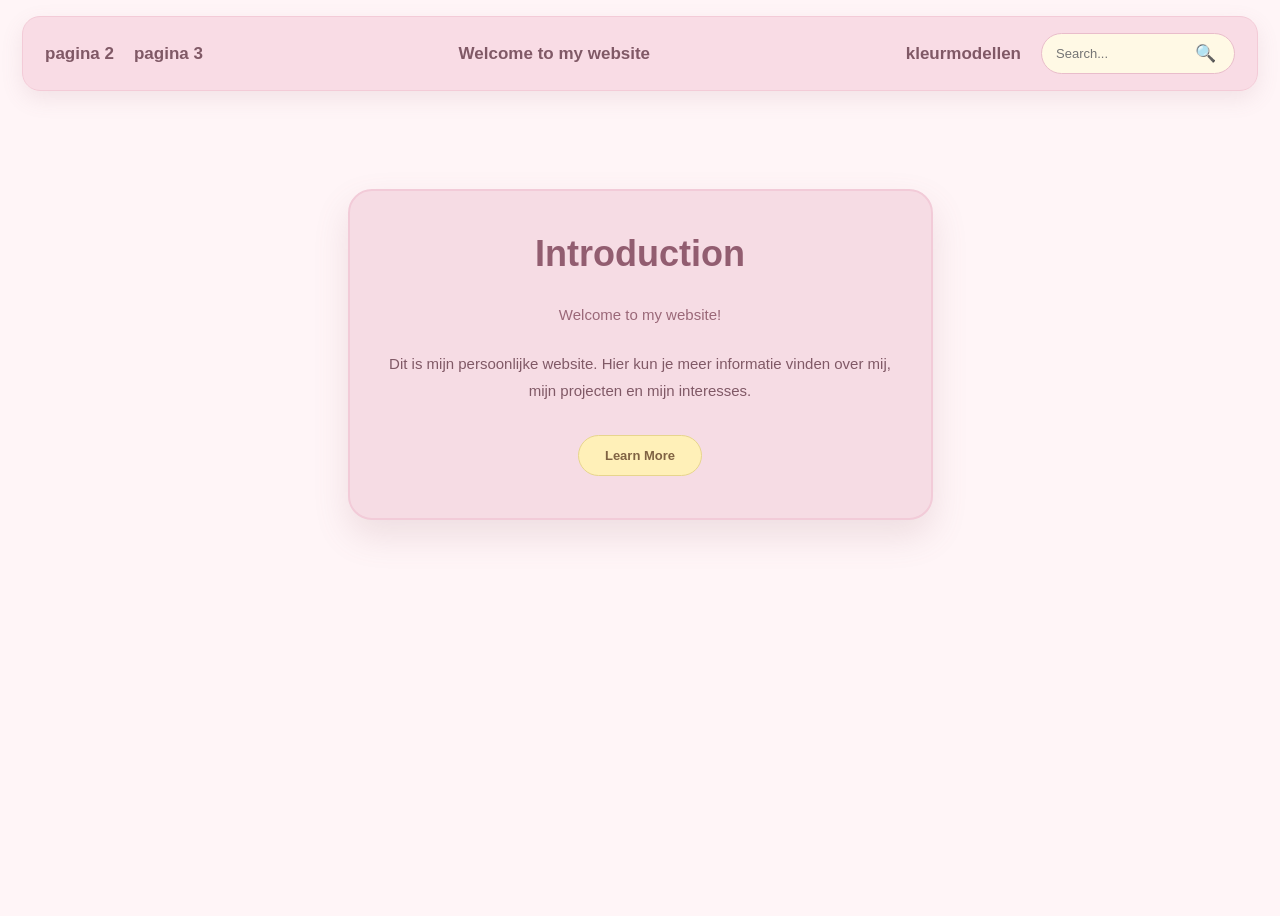
==== commit 1fbcf42e: "commit changes" ====
--- a/index.html
+++ b/index.html
@@ -170,6 +170,7 @@
         <a href="index.html" class="nav-title">
             Welcome to my website
         </a>
+        <a href="kleurmodel.html">kleurmodellen</a>
 
         <form class="search" action="index.html" method="get">
             <input
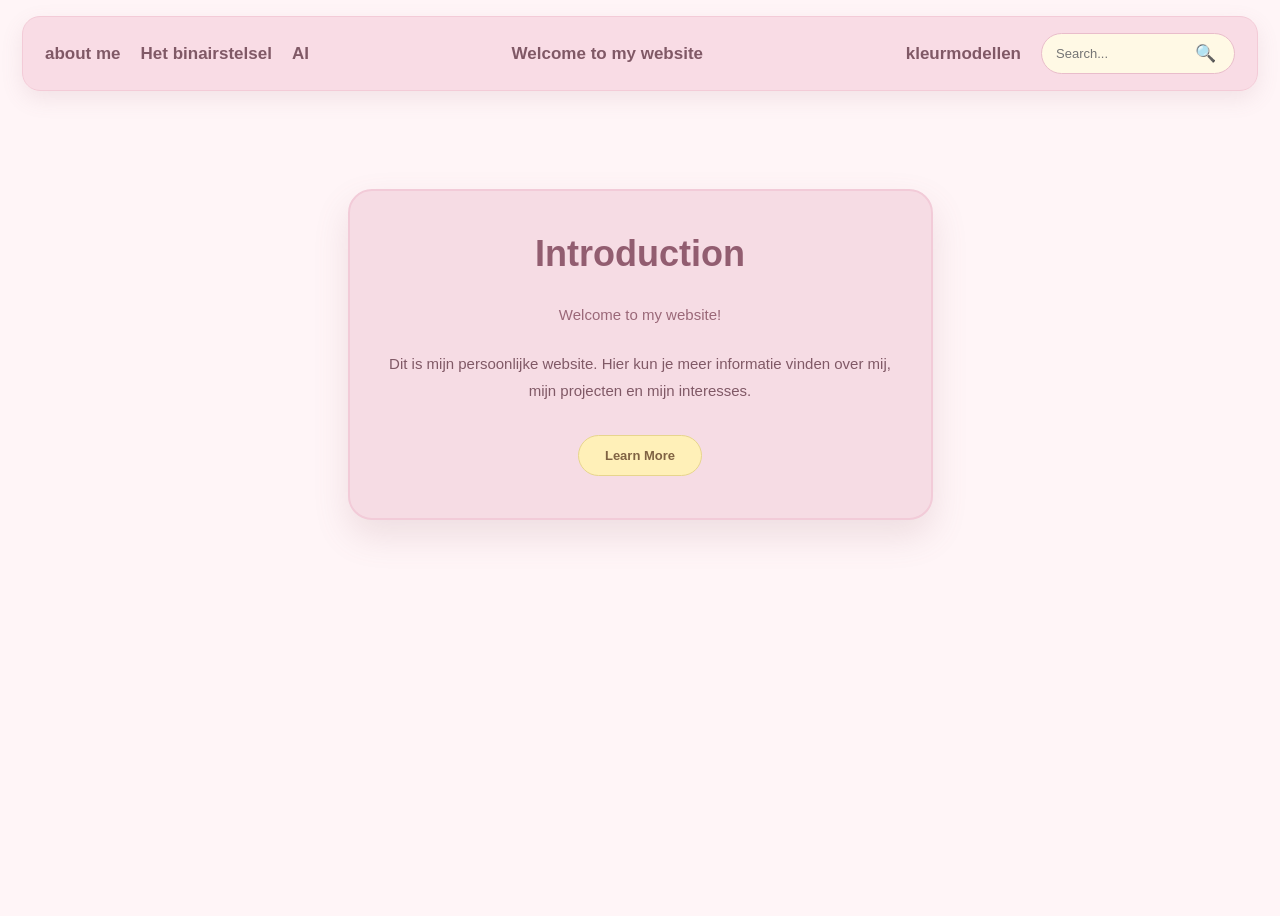
==== commit 8944cf42: "commit changes" ====
--- a/index.html
+++ b/index.html
@@ -163,9 +163,11 @@
 <body>
 
     <nav>
-        <a href="pagina2.html">pagina 2</a>
-
-        <a href="pagina3.html">pagina 3</a>
+        <a href="pagina2.html">about me</a>
+
+        <a href="pagina3.html">Het binairstelsel</a>
+
+        <a href="Ai.html"> AI</a>
 
         <a href="index.html" class="nav-title">
             Welcome to my website
